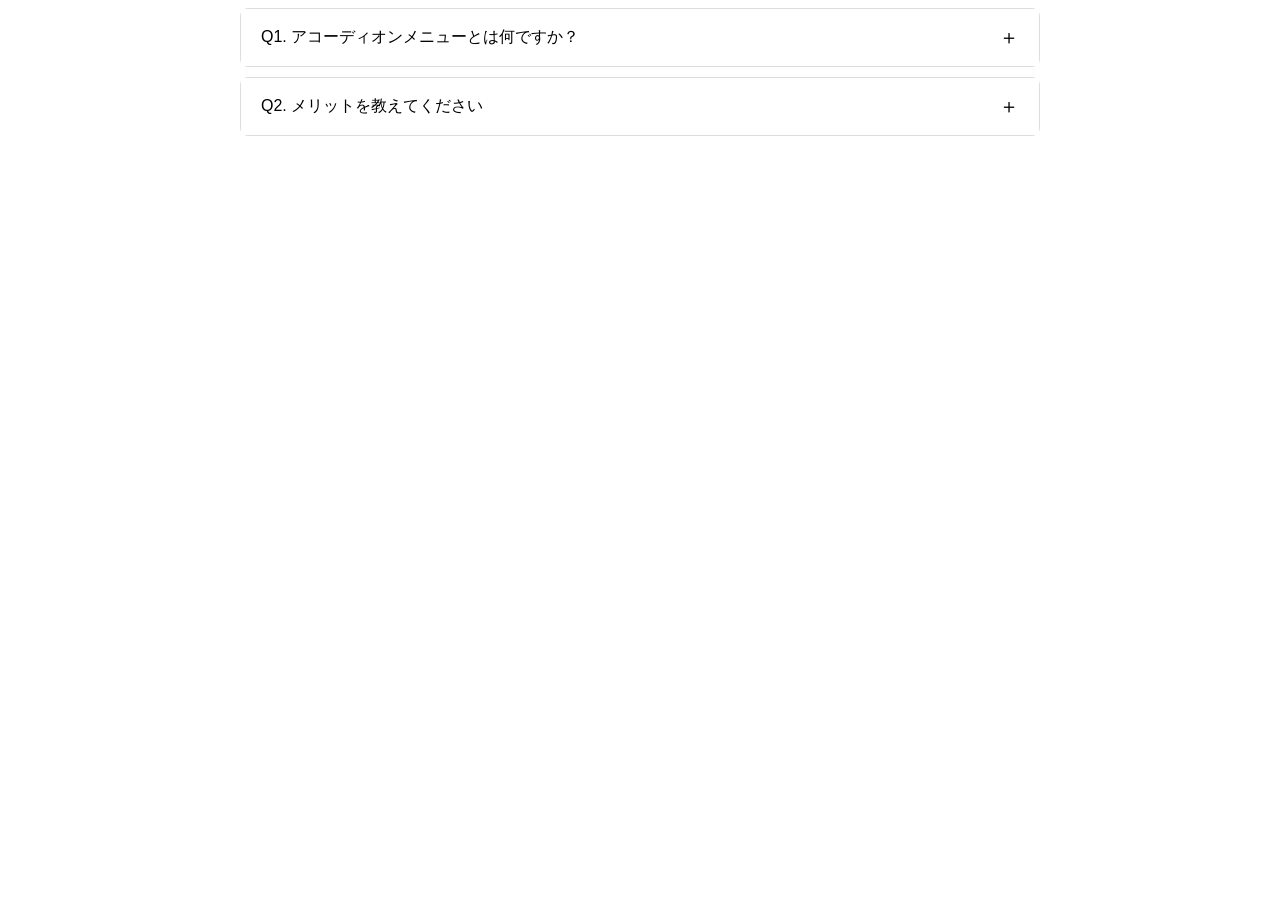
==== Accordion/index.html @ d5fe39e8 "Accordionを追加" ====
<!DOCTYPE html>
<html lang="ja">
  <head>
    <meta chrset="utf-8" />
    <title>アコーディオンメニュー</title>
    <link rel="stylesheet" href="style.css" />
  </head>
  <body>
    <div class="faq-accordion">
      <div class="panel">
        <button class="panel-header">
          Q1. アコーディオンメニューとは何ですか？
          <span class="icon">＋</span>
        </button>
        <div class="panel-content">
          <div class="panel-body">
            <p>
              アコーディオンメニューは、クリックすると内容が展開・収納される
              UIコンポーネントです。限られたスペースで多くの情報を
              整理して表示できる便利な機能です。
            </p>
          </div>
        </div>
      </div>

      <div class="panel">
        <button class="panel-header">
          Q2. メリットを教えてください
          <span class="icon">＋</span>
        </button>
        <div class="panel-content">
          <div class="panel-body">
            <p>
              主なメリットは以下の3つです：<br />
              ・画面スペースを効率的に使える<br />
              ・情報を整理して表示できる<br />
              ・ユーザーが必要な情報を選んで閲覧できる
            </p>
          </div>
        </div>
      </div>
    </div>
    <script src="scripts.js"></script>
  </body>
</html>
---- Accordion/style.css ----
.faq-accordion {
  max-width: 800px;
  margin: 0 auto;
}

.panel {
  border: 1px solid #ddd;
  border-radius: 8px;
  margin-bottom: 10px;
}

.panel-header {
  width: 100%;
  padding: 15px 20px;
  display: flex;
  justify-content: space-between;
  align-items: center;
  background: #fff;
  border: none;
  cursor: pointer;
  font-size: 16px;
  text-align: left;
}

.panel-header:hover {
  background: #f8f9fa;
}

.icon {
  font-size: 20px;
  transition: transform 0.3s;
}

.panel-header.active .icon {
  transform: rotate(45deg);
}

.panel-content {
  height: 0;
  overflow: hidden;
  transition: height 0.3s ease-out;
}

.panel-body {
  padding: 20px;
  border-top: 1px solid #eee;
}
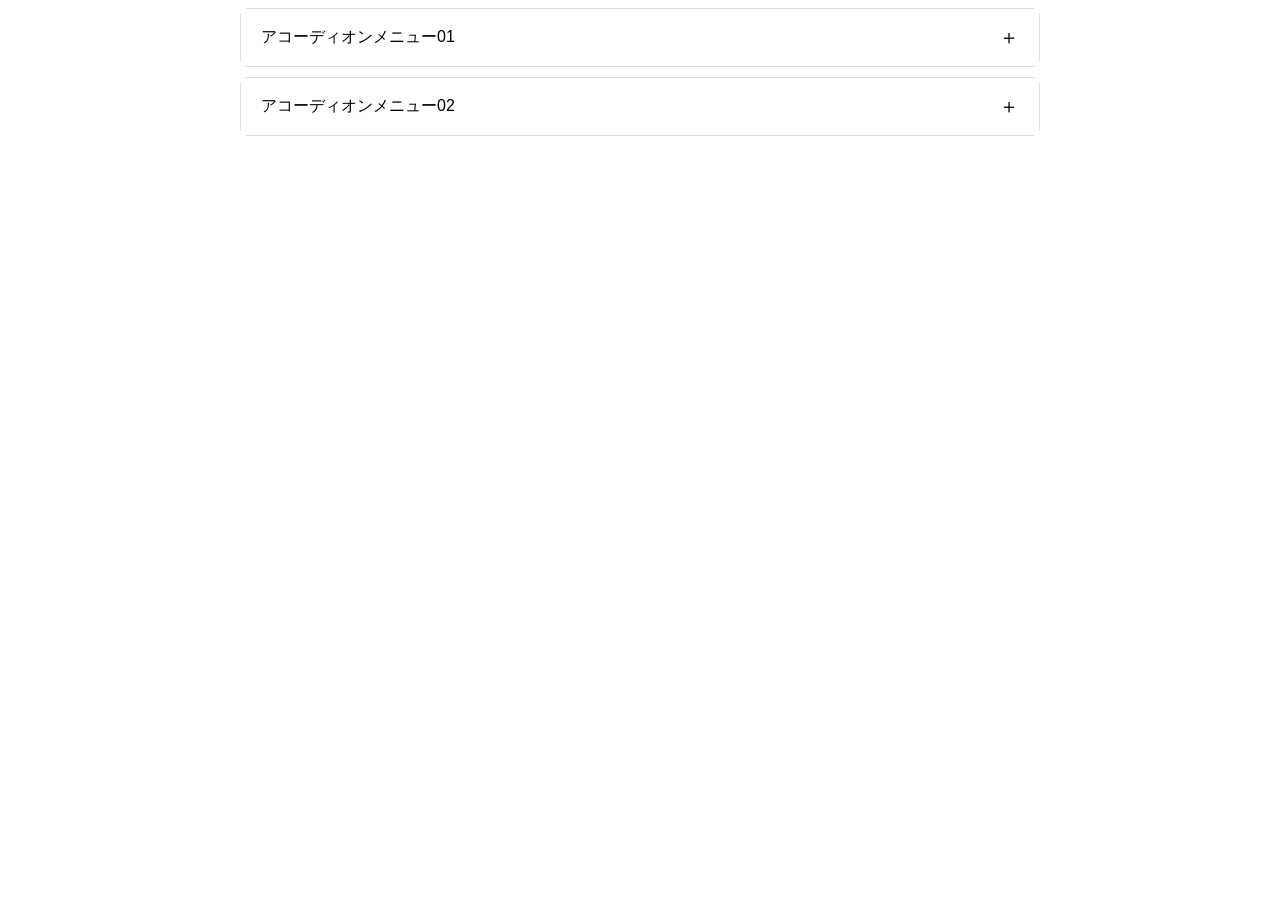
==== commit f1fd63d7: "Accordion修正" ====
--- a/Accordion/index.html
+++ b/Accordion/index.html
@@ -9,33 +9,24 @@
     <div class="faq-accordion">
       <div class="panel">
         <button class="panel-header">
-          Q1. アコーディオンメニューとは何ですか？
+          アコーディオンメニュー01
           <span class="icon">＋</span>
         </button>
         <div class="panel-content">
           <div class="panel-body">
-            <p>
-              アコーディオンメニューは、クリックすると内容が展開・収納される
-              UIコンポーネントです。限られたスペースで多くの情報を
-              整理して表示できる便利な機能です。
-            </p>
+            <p>アコーディオンメニュー01</p>
           </div>
         </div>
       </div>
 
       <div class="panel">
         <button class="panel-header">
-          Q2. メリットを教えてください
+          アコーディオンメニュー02
           <span class="icon">＋</span>
         </button>
         <div class="panel-content">
           <div class="panel-body">
-            <p>
-              主なメリットは以下の3つです：<br />
-              ・画面スペースを効率的に使える<br />
-              ・情報を整理して表示できる<br />
-              ・ユーザーが必要な情報を選んで閲覧できる
-            </p>
+            <p>アコーディオンメニュー02</p>
           </div>
         </div>
       </div>
